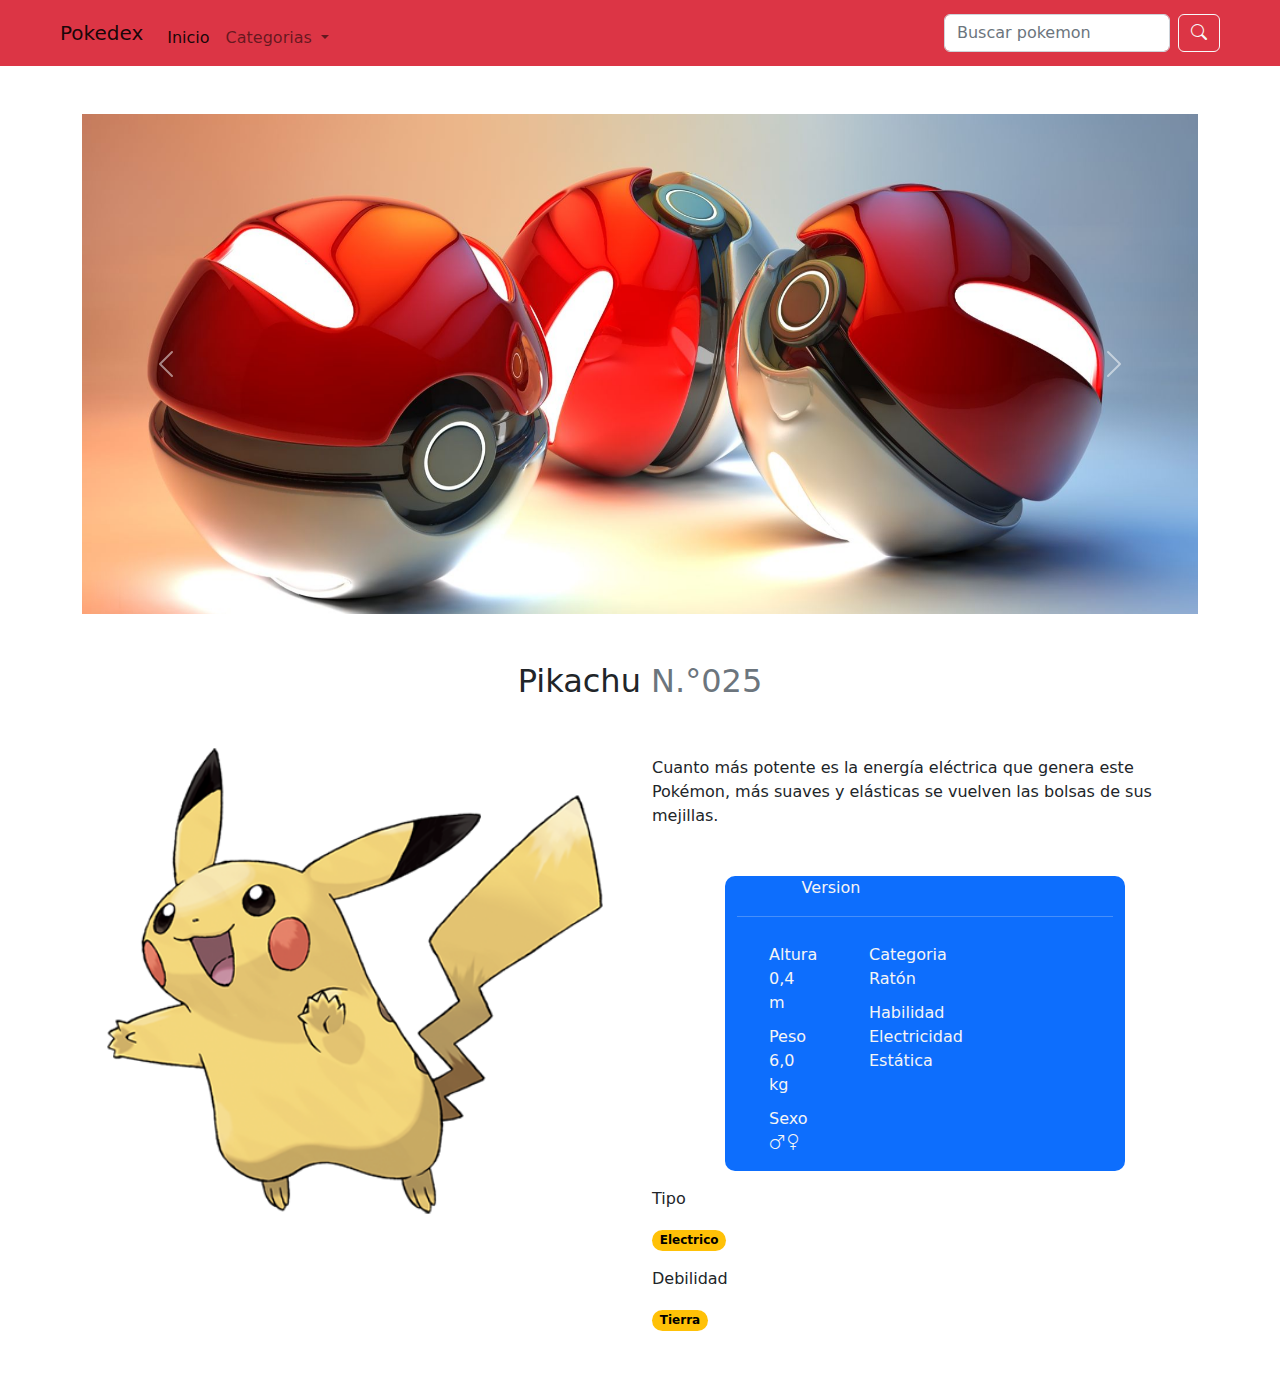
==== pages/pokemonEv.html @ c6234e3e "Borre paginas que no realizaria, y termine maquetado principal de paginaPokemon" ====
<!DOCTYPE html>
<html lang="es">
  <head>
    <meta charset="UTF-8" />
    <meta http-equiv="X-UA-Compatible" content="IE=edge" />
    <meta name="viewport" content="width=device-width, initial-scale=1.0" />
    <meta name="author" content="Lucia Gonzalez" />
    <meta name="description" content="Pagina de pokemones" />
    <meta name="keywords" content="pokemon, pikachu, pokeball, pokebola" />
    <link rel="stylesheet" href="../css/bootstrap.min.css" />
    <link
      rel="stylesheet"
      href="https://cdn.jsdelivr.net/npm/bootstrap-icons@1.8.3/font/bootstrap-icons.css"
    />

    <link rel="stylesheet" href="../css/style.css" />

    <title>Pokedex</title>
  </head>
  <body>
    <header>
      <nav class="navbar navbar-expand-lg bg-danger">
        <div class="container-fluid mx-5">
          <a class="navbar-brand" href="../index.html">Pokedex</a>
          <button
            class="navbar-toggler"
            type="button"
            data-bs-toggle="collapse"
            data-bs-target="#navbarSupportedContent"
            aria-controls="navbarSupportedContent"
            aria-expanded="false"
            aria-label="Toggle navigation"
          >
            <span class="navbar-toggler-icon"></span>
          </button>
          <div class="collapse navbar-collapse" id="navbarSupportedContent">
            <ul class="navbar-nav me-auto mb-2 mb-lg-0">
              <li class="nav-item">
                <a
                  class="nav-link active"
                  aria-current="page"
                  href="../index.html"
                  >Inicio</a
                >
              </li>

              <li class="nav-item dropdown">
                <a
                  class="nav-link dropdown-toggle"
                  href="pages/"
                  id="navbarDropdown"
                  role="button"
                  data-bs-toggle="dropdown"
                  aria-expanded="false"
                >
                  Categorias
                </a>
                <ul class="dropdown-menu" aria-labelledby="navbarDropdown">
                  <li><a class="dropdown-item" href="#">Action</a></li>
                  <li><a class="dropdown-item" href="#">Another action</a></li>
                  <li><hr class="dropdown-divider" /></li>
                  <li>
                    <a class="dropdown-item" href="#">Something else here</a>
                  </li>
                </ul>
              </li>
            </ul>
            <form class="d-flex" role="search">
              <input
                class="form-control me-2"
                type="search"
                placeholder="Buscar pokemon"
                aria-label="Search"
              />
              <button class="btn btn-outline-light" type="submit">
                <div>
                  <i class="bi bi-search"></i>
                </div>
              </button>
            </form>
          </div>
        </div>
      </nav>
    </header>
    <main>
      <section class="container my-5">
        <div id="carruselbanner" class="carousel slide" data-bs-ride="carousel">
          <div class="carousel-inner">
            <div class="carousel-item active">
              <img
                src="../img/pokeballss.jpg"
                class="d-block w-100 carrusel"
                alt="imagen de pokeball"
              />
            </div>
            <div class="carousel-item">
              <img
                src="../img/pikachupokeball.webp"
                class="d-block w-100 carrusel"
                alt="imagen de pokeball con pikachu"
              />
            </div>
            <div class="carousel-item">
              <img
                src="../img/pokemon-ball.jpg"
                class="d-block w-100 carrusel"
                alt="imagen de pokeball con animal"
              />
            </div>
          </div>
          <button
            class="carousel-control-prev"
            type="button"
            data-bs-target="#carruselbanner"
            data-bs-slide="prev"
          >
            <span class="carousel-control-prev-icon" aria-hidden="true"></span>
            <span class="visually-hidden">Previous</span>
          </button>
          <button
            class="carousel-control-next"
            type="button"
            data-bs-target="#carruselbanner"
            data-bs-slide="next"
          >
            <span class="carousel-control-next-icon" aria-hidden="true"></span>
            <span class="visually-hidden">Next</span>
          </button>
        </div>
      </section>
      <section class="container my-5">
        <h2 class="text-center">
          Pikachu <span class="text-secondary">N.°025</span>
        </h2>
        <article class="row">
          <aside class="col-12 col-md-6">
            <img
              src="../img/pikachu.png"
              alt="imagen de pikachu"
              class="w-100"
            />
          </aside>
          <aside class="col-12 col-md-6">
          <p class="my-5">Cuanto más potente es la energía eléctrica que genera este Pokémon, más suaves y elásticas se vuelven las bolsas de sus mejillas.</p>  
          <div class="container bg-primary version">
            <div class="col-6 text-center">Version</div>
            <hr>
            <div class="row">
            <div class="col-6 col-sm-3">
                <ul>
                    <li>Altura</li>
                    <span>0,4 m</span>
                    <li>Peso</li>
                    <span>6,0 kg</span>
                    <li>Sexo</li>
                    <i class="bi bi-gender-male"></i><i class="bi bi-gender-female"></i>
                </ul>
            </div>
            <div class="col-6 col-sm-3">
                <ul>
                    <li>Categoria</li>
                    <span>Ratón</span>
                    <li>Habilidad</li>
                    <span>Electricidad Estática</span>
                </ul>
            </div>
        </div>
        </div>
        <div class="my-3">
            <p>Tipo</p>
        <span class="badge rounded-pill text-bg-warning">Electrico</span>
        <p class="my-3">Debilidad</p>
        <span class="badge rounded-pill text-bg-warning">Tierra</span>
        </div>

        </aside>
        </div>
        </article>

      </section>
    </main>
    <footer></footer>
    <script src="../js/bootstrap.min.js"></script>
  </body>
</html>
---- css/style.css ----
.carrusel{object-fit: cover;
    height: 500px;

}
.planta{
    background-color: rgb(115, 212, 115);
}
.veneno{
    background-color: rgb(184, 142, 224);
}
.agua{
    background-color: rgb(95, 165, 234);
}
.hada{
    background-color: pink;
}
.normal{
    background-color: gray;
}
.hielo{
    background-color: rgb(43, 234, 241);
}
.lucha{
    background-color: orange;
}
ul{
    list-style: none;
}
.version{
    width: 400px;
    border-radius: 10px;
    color: whitesmoke;
}
li{
    margin-top: 10px;
}
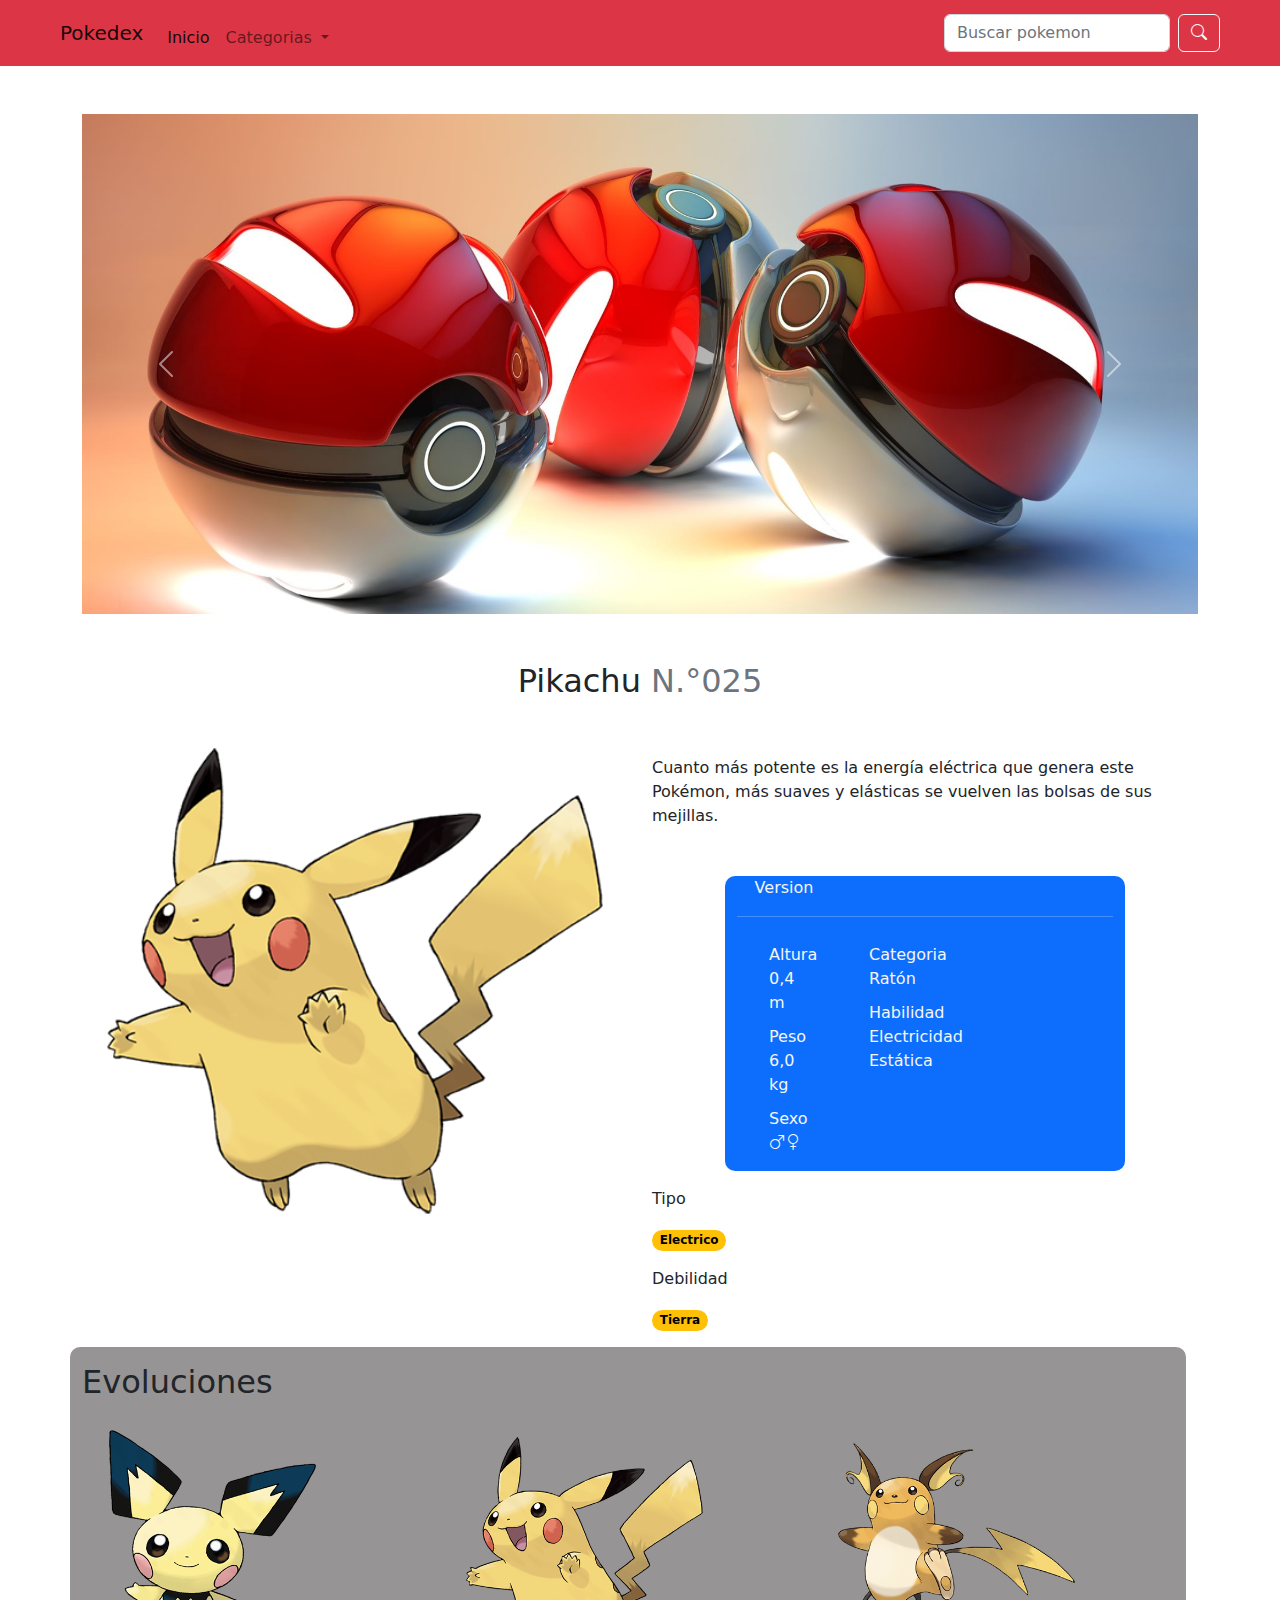
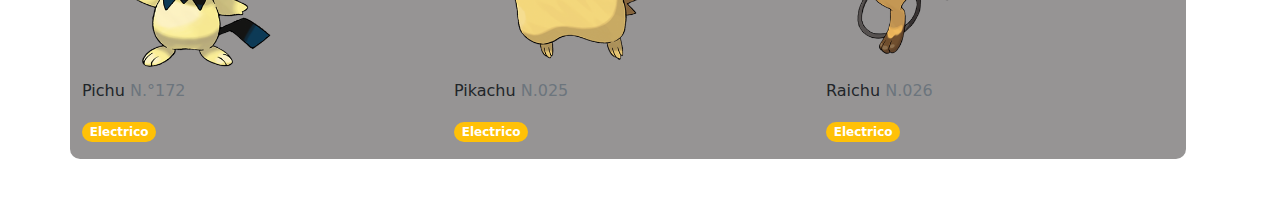
==== commit 80222173: "hice responsive la pagina pokemon" ====
--- a/pages/pokemonEv.html
+++ b/pages/pokemonEv.html
@@ -1,6 +1,7 @@
 <!DOCTYPE html>
 <html lang="es">
-  <head>
+
+<head>
     <meta charset="UTF-8" />
     <meta http-equiv="X-UA-Compatible" content="IE=edge" />
     <meta name="viewport" content="width=device-width, initial-scale=1.0" />
@@ -8,178 +9,155 @@
     <meta name="description" content="Pagina de pokemones" />
     <meta name="keywords" content="pokemon, pikachu, pokeball, pokebola" />
     <link rel="stylesheet" href="../css/bootstrap.min.css" />
-    <link
-      rel="stylesheet"
-      href="https://cdn.jsdelivr.net/npm/bootstrap-icons@1.8.3/font/bootstrap-icons.css"
-    />
+    <link rel="stylesheet" href="https://cdn.jsdelivr.net/npm/bootstrap-icons@1.8.3/font/bootstrap-icons.css" />
 
     <link rel="stylesheet" href="../css/style.css" />
 
     <title>Pokedex</title>
-  </head>
-  <body>
+</head>
+
+<body>
     <header>
-      <nav class="navbar navbar-expand-lg bg-danger">
-        <div class="container-fluid mx-5">
-          <a class="navbar-brand" href="../index.html">Pokedex</a>
-          <button
-            class="navbar-toggler"
-            type="button"
-            data-bs-toggle="collapse"
-            data-bs-target="#navbarSupportedContent"
-            aria-controls="navbarSupportedContent"
-            aria-expanded="false"
-            aria-label="Toggle navigation"
-          >
-            <span class="navbar-toggler-icon"></span>
-          </button>
-          <div class="collapse navbar-collapse" id="navbarSupportedContent">
-            <ul class="navbar-nav me-auto mb-2 mb-lg-0">
-              <li class="nav-item">
-                <a
-                  class="nav-link active"
-                  aria-current="page"
-                  href="../index.html"
-                  >Inicio</a
-                >
-              </li>
+        <nav class="navbar navbar-expand-lg bg-danger">
+            <div class="container-fluid mx-5">
+                <a class="navbar-brand" href="../index.html">Pokedex</a>
+                <button class="navbar-toggler" type="button" data-bs-toggle="collapse"
+                    data-bs-target="#navbarSupportedContent" aria-controls="navbarSupportedContent"
+                    aria-expanded="false" aria-label="Toggle navigation">
+                    <span class="navbar-toggler-icon"></span>
+                </button>
+                <div class="collapse navbar-collapse" id="navbarSupportedContent">
+                    <ul class="navbar-nav me-auto mb-2 mb-lg-0">
+                        <li class="nav-item">
+                            <a class="nav-link active" aria-current="page" href="../index.html">Inicio</a>
+                        </li>
 
-              <li class="nav-item dropdown">
-                <a
-                  class="nav-link dropdown-toggle"
-                  href="pages/"
-                  id="navbarDropdown"
-                  role="button"
-                  data-bs-toggle="dropdown"
-                  aria-expanded="false"
-                >
-                  Categorias
-                </a>
-                <ul class="dropdown-menu" aria-labelledby="navbarDropdown">
-                  <li><a class="dropdown-item" href="#">Action</a></li>
-                  <li><a class="dropdown-item" href="#">Another action</a></li>
-                  <li><hr class="dropdown-divider" /></li>
-                  <li>
-                    <a class="dropdown-item" href="#">Something else here</a>
-                  </li>
-                </ul>
-              </li>
-            </ul>
-            <form class="d-flex" role="search">
-              <input
-                class="form-control me-2"
-                type="search"
-                placeholder="Buscar pokemon"
-                aria-label="Search"
-              />
-              <button class="btn btn-outline-light" type="submit">
-                <div>
-                  <i class="bi bi-search"></i>
+                        <li class="nav-item dropdown">
+                            <a class="nav-link dropdown-toggle" href="pages/" id="navbarDropdown" role="button"
+                                data-bs-toggle="dropdown" aria-expanded="false">
+                                Categorias
+                            </a>
+                            <ul class="dropdown-menu" aria-labelledby="navbarDropdown">
+                                <li><a class="dropdown-item" href="#">Action</a></li>
+                                <li><a class="dropdown-item" href="#">Another action</a></li>
+                                <li>
+                                    <hr class="dropdown-divider" />
+                                </li>
+                                <li>
+                                    <a class="dropdown-item" href="#">Something else here</a>
+                                </li>
+                            </ul>
+                        </li>
+                    </ul>
+                    <form class="d-flex" role="search">
+                        <input class="form-control me-2" type="search" placeholder="Buscar pokemon"
+                            aria-label="Search" />
+                        <button class="btn btn-outline-light" type="submit">
+                            <div>
+                                <i class="bi bi-search"></i>
+                            </div>
+                        </button>
+                    </form>
                 </div>
-              </button>
-            </form>
-          </div>
-        </div>
-      </nav>
+            </div>
+        </nav>
     </header>
     <main>
-      <section class="container my-5">
-        <div id="carruselbanner" class="carousel slide" data-bs-ride="carousel">
-          <div class="carousel-inner">
-            <div class="carousel-item active">
-              <img
-                src="../img/pokeballss.jpg"
-                class="d-block w-100 carrusel"
-                alt="imagen de pokeball"
-              />
+        <section class="container my-5">
+            <div id="carruselbanner" class="carousel slide" data-bs-ride="carousel">
+                <div class="carousel-inner">
+                    <div class="carousel-item active">
+                        <img src="../img/pokeballss.jpg" class="d-block w-100 carrusel" alt="imagen de pokeball" />
+                    </div>
+                    <div class="carousel-item">
+                        <img src="../img/pikachupokeball.webp" class="d-block w-100 carrusel"
+                            alt="imagen de pokeball con pikachu" />
+                    </div>
+                    <div class="carousel-item">
+                        <img src="../img/pokemon-ball.jpg" class="d-block w-100 carrusel"
+                            alt="imagen de pokeball con animal" />
+                    </div>
+                </div>
+                <button class="carousel-control-prev" type="button" data-bs-target="#carruselbanner"
+                    data-bs-slide="prev">
+                    <span class="carousel-control-prev-icon" aria-hidden="true"></span>
+                    <span class="visually-hidden">Previous</span>
+                </button>
+                <button class="carousel-control-next" type="button" data-bs-target="#carruselbanner"
+                    data-bs-slide="next">
+                    <span class="carousel-control-next-icon" aria-hidden="true"></span>
+                    <span class="visually-hidden">Next</span>
+                </button>
             </div>
-            <div class="carousel-item">
-              <img
-                src="../img/pikachupokeball.webp"
-                class="d-block w-100 carrusel"
-                alt="imagen de pokeball con pikachu"
-              />
-            </div>
-            <div class="carousel-item">
-              <img
-                src="../img/pokemon-ball.jpg"
-                class="d-block w-100 carrusel"
-                alt="imagen de pokeball con animal"
-              />
-            </div>
-          </div>
-          <button
-            class="carousel-control-prev"
-            type="button"
-            data-bs-target="#carruselbanner"
-            data-bs-slide="prev"
-          >
-            <span class="carousel-control-prev-icon" aria-hidden="true"></span>
-            <span class="visually-hidden">Previous</span>
-          </button>
-          <button
-            class="carousel-control-next"
-            type="button"
-            data-bs-target="#carruselbanner"
-            data-bs-slide="next"
-          >
-            <span class="carousel-control-next-icon" aria-hidden="true"></span>
-            <span class="visually-hidden">Next</span>
-          </button>
-        </div>
-      </section>
-      <section class="container my-5">
-        <h2 class="text-center">
-          Pikachu <span class="text-secondary">N.°025</span>
-        </h2>
-        <article class="row">
-          <aside class="col-12 col-md-6">
-            <img
-              src="../img/pikachu.png"
-              alt="imagen de pikachu"
-              class="w-100"
-            />
-          </aside>
-          <aside class="col-12 col-md-6">
-          <p class="my-5">Cuanto más potente es la energía eléctrica que genera este Pokémon, más suaves y elásticas se vuelven las bolsas de sus mejillas.</p>  
-          <div class="container bg-primary version">
-            <div class="col-6 text-center">Version</div>
-            <hr>
-            <div class="row">
-            <div class="col-6 col-sm-3">
-                <ul>
-                    <li>Altura</li>
-                    <span>0,4 m</span>
-                    <li>Peso</li>
-                    <span>6,0 kg</span>
-                    <li>Sexo</li>
-                    <i class="bi bi-gender-male"></i><i class="bi bi-gender-female"></i>
-                </ul>
-            </div>
-            <div class="col-6 col-sm-3">
-                <ul>
-                    <li>Categoria</li>
-                    <span>Ratón</span>
-                    <li>Habilidad</li>
-                    <span>Electricidad Estática</span>
-                </ul>
-            </div>
-        </div>
-        </div>
-        <div class="my-3">
-            <p>Tipo</p>
-        <span class="badge rounded-pill text-bg-warning">Electrico</span>
-        <p class="my-3">Debilidad</p>
-        <span class="badge rounded-pill text-bg-warning">Tierra</span>
-        </div>
+        </section>
+        <section class="container my-5">
+            <h2 class="text-center">
+                Pikachu <span class="text-secondary">N.°025</span>
+            </h2>
+            <article class="row">
+                <aside class="col-12 col-md-6">
+                    <img src="../img/pikachu.png" alt="imagen de pikachu" class="w-100" />
+                </aside>
+                <aside class="col-12 col-md-6">
+                    <p class="my-5">Cuanto más potente es la energía eléctrica que genera este Pokémon, más suaves y
+                        elásticas se vuelven las bolsas de sus mejillas.</p>
+                    <div class="container bg-primary version">
+                        <div class="col-6 col-sm-3 text-center">Version</div>
+                        <hr>
+                        <div class="row">
+                            <div class="col-6 col-sm-3">
+                                <ul>
+                                    <li>Altura</li>
+                                    <span>0,4 m</span>
+                                    <li>Peso</li>
+                                    <span>6,0 kg</span>
+                                    <li>Sexo</li>
+                                    <i class="bi bi-gender-male"></i><i class="bi bi-gender-female"></i>
+                                </ul>
+                            </div>
+                            <div class="col-6 col-sm-3">
+                                <ul>
+                                    <li>Categoria</li>
+                                    <span>Ratón</span>
+                                    <li>Habilidad</li>
+                                    <span>Electricidad Estática</span>
+                                </ul>
+                            </div>
+                        </div>
+                    </div>
+                    <div class="my-3">
+                        <p>Tipo</p>
+                        <span class="badge rounded-pill text-bg-warning">Electrico</span>
+                        <p class="my-3">Debilidad</p>
+                        <span class="badge rounded-pill text-bg-warning">Tierra</span>
+                    </div>
 
-        </aside>
-        </div>
-        </article>
+                </aside>
+                </div>
+            </article>
 
-      </section>
+            <article class="row evolucionpokemon w-100 align-self-center">
+                <h2 class="my-3">Evoluciones</h2>
+               <aside class="col-12 col-sm-4">
+                <img src="../img/172-pikachu1.png" alt="pikachu original sin evolucion" class="w-75">
+                <p>Pichu <span class="text-secondary">N.°172</span></p>
+                <p><span class="badge rounded-pill bg-warning">Electrico</span></p>
+               </aside>
+               <aside class="col-12 col-sm-4">
+                <img src="../img/pikachu.png" alt="pikachu primera evolucion" class="w-75">
+                <p>Pikachu <span class="text-secondary">N.025</span></p>
+                <p><span class="badge rounded-pill bg-warning">Electrico</span></p>
+               </aside>
+               <aside class="col-12 col-sm-4">
+                <img src="../img/026-pikachu3.png" alt="pikachu ultima evolucion" class="w-75">
+                <p>Raichu <span class="text-secondary">N.026</span></p>
+                <p><span class="badge rounded-pill bg-warning">Electrico</span></p>
+               </aside>
+            </article>
+        </section>
     </main>
     <footer></footer>
     <script src="../js/bootstrap.min.js"></script>
-  </body>
-</html>
+</body>
+
+</html>--- a/css/style.css
+++ b/css/style.css
@@ -33,4 +33,17 @@
 }
 li{
     margin-top: 10px;
+}
+.evolucionpokemon{
+    background-color: rgb(150, 148, 148);
+    border-radius: 10px;
+    justify-content: center;
+}
+@media all and (max-width: 767px){
+    .version{
+        width: 300px;
+        border-radius: 10px;
+        color: whitesmoke;
+    }
+    body{text-align: center;}  
 }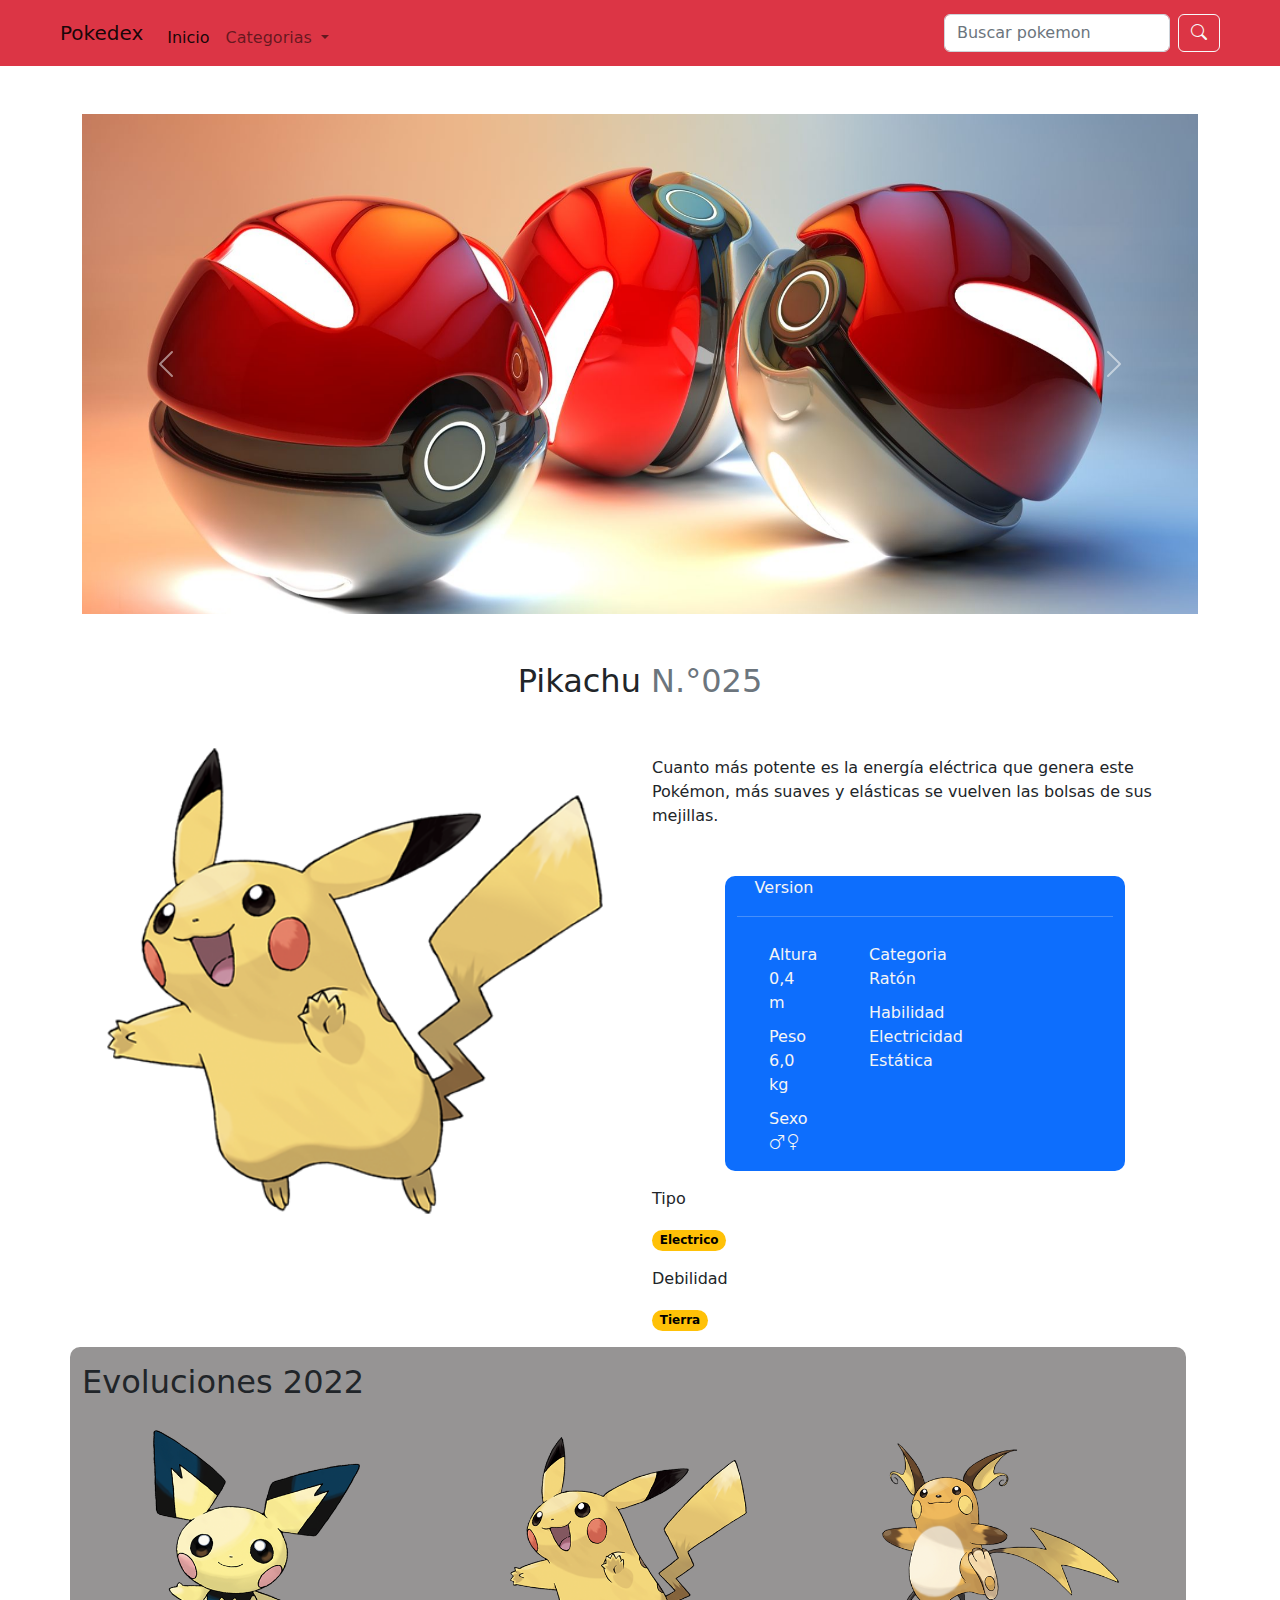
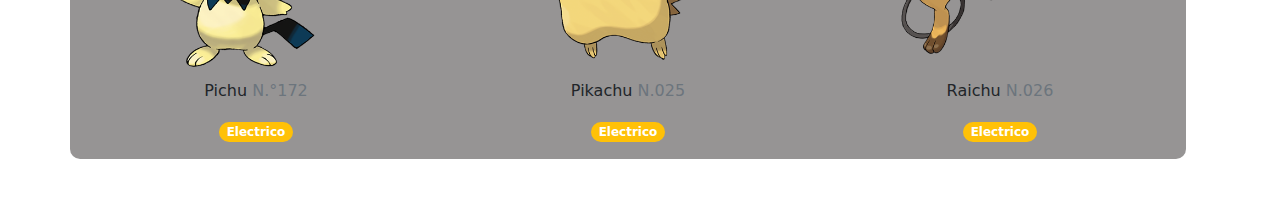
==== commit c841a0dc: "termine la seccion de la evolucion de pikachu" ====
--- a/pages/pokemonEv.html
+++ b/pages/pokemonEv.html
@@ -102,7 +102,7 @@
                     <p class="my-5">Cuanto más potente es la energía eléctrica que genera este Pokémon, más suaves y
                         elásticas se vuelven las bolsas de sus mejillas.</p>
                     <div class="container bg-primary version">
-                        <div class="col-6 col-sm-3 text-center">Version</div>
+                        <div class="col-6 col-sm-3 text-center tittleversion">Version</div>
                         <hr>
                         <div class="row">
                             <div class="col-6 col-sm-3">
@@ -136,20 +136,20 @@
                 </div>
             </article>
 
-            <article class="row evolucionpokemon w-100 align-self-center">
-                <h2 class="my-3">Evoluciones</h2>
-               <aside class="col-12 col-sm-4">
-                <img src="../img/172-pikachu1.png" alt="pikachu original sin evolucion" class="w-75">
+            <article class="row evolucionpokemon w-100 justify-content-between">
+                <h2 class="my-3">Evoluciones 2022</h2>
+               <aside class="col-12 col-sm-4 text-center">
+                <img src="../img/172pikachu.png" alt="pikachu original sin evolucion" class="w-75">
                 <p>Pichu <span class="text-secondary">N.°172</span></p>
                 <p><span class="badge rounded-pill bg-warning">Electrico</span></p>
                </aside>
-               <aside class="col-12 col-sm-4">
+               <aside class="col-12 col-sm-4 text-center">
                 <img src="../img/pikachu.png" alt="pikachu primera evolucion" class="w-75">
                 <p>Pikachu <span class="text-secondary">N.025</span></p>
                 <p><span class="badge rounded-pill bg-warning">Electrico</span></p>
                </aside>
-               <aside class="col-12 col-sm-4">
-                <img src="../img/026-pikachu3.png" alt="pikachu ultima evolucion" class="w-75">
+               <aside class="col-12 col-sm-4 text-center">
+                <img src="../img/026-pikachu.png" alt="pikachu ultima evolucion" class="w-75">
                 <p>Raichu <span class="text-secondary">N.026</span></p>
                 <p><span class="badge rounded-pill bg-warning">Electrico</span></p>
                </aside>
--- a/css/style.css
+++ b/css/style.css
@@ -46,4 +46,7 @@
         color: whitesmoke;
     }
     body{text-align: center;}  
+}
+.tittleversion{
+    text-align: center;
 }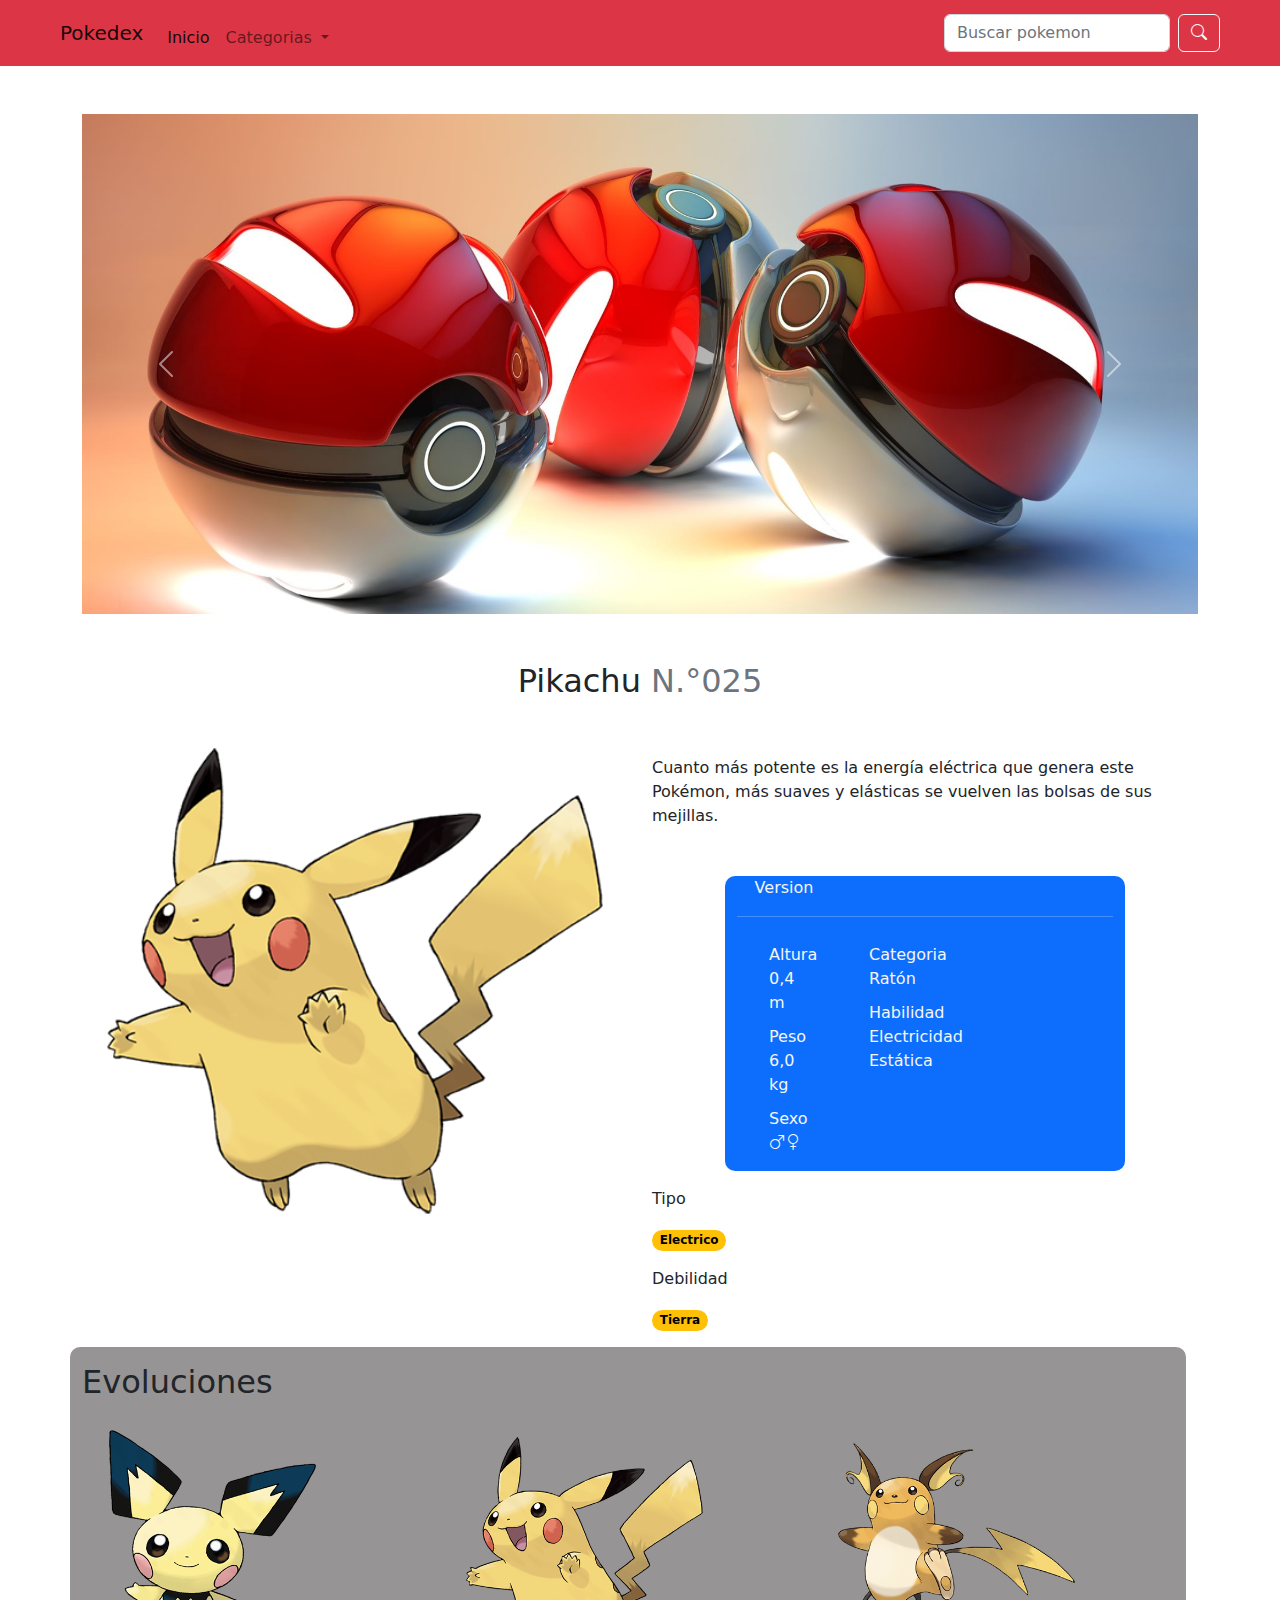
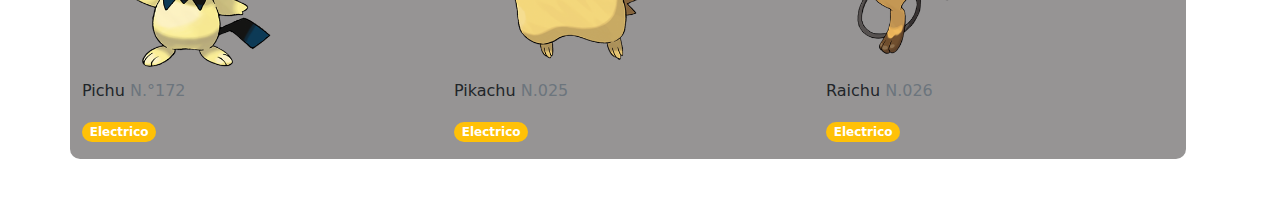
==== commit ac586c82: "guarde cambios de paginapokemon" ====
--- a/pages/pokemonEv.html
+++ b/pages/pokemonEv.html
@@ -102,7 +102,7 @@
                     <p class="my-5">Cuanto más potente es la energía eléctrica que genera este Pokémon, más suaves y
                         elásticas se vuelven las bolsas de sus mejillas.</p>
                     <div class="container bg-primary version">
-                        <div class="col-6 col-sm-3 text-center tittleversion">Version</div>
+                        <div class="col-6 col-sm-3 text-center">Version</div>
                         <hr>
                         <div class="row">
                             <div class="col-6 col-sm-3">
@@ -136,20 +136,20 @@
                 </div>
             </article>
 
-            <article class="row evolucionpokemon w-100 justify-content-between">
-                <h2 class="my-3">Evoluciones 2022</h2>
-               <aside class="col-12 col-sm-4 text-center">
-                <img src="../img/172pikachu.png" alt="pikachu original sin evolucion" class="w-75">
+            <article class="row evolucionpokemon w-100 align-self-center">
+                <h2 class="my-3">Evoluciones</h2>
+               <aside class="col-12 col-sm-4">
+                <img src="../img/172-pikachu1.png" alt="pikachu original sin evolucion" class="w-75">
                 <p>Pichu <span class="text-secondary">N.°172</span></p>
                 <p><span class="badge rounded-pill bg-warning">Electrico</span></p>
                </aside>
-               <aside class="col-12 col-sm-4 text-center">
+               <aside class="col-12 col-sm-4">
                 <img src="../img/pikachu.png" alt="pikachu primera evolucion" class="w-75">
                 <p>Pikachu <span class="text-secondary">N.025</span></p>
                 <p><span class="badge rounded-pill bg-warning">Electrico</span></p>
                </aside>
-               <aside class="col-12 col-sm-4 text-center">
-                <img src="../img/026-pikachu.png" alt="pikachu ultima evolucion" class="w-75">
+               <aside class="col-12 col-sm-4">
+                <img src="../img/026-pikachu3.png" alt="pikachu ultima evolucion" class="w-75">
                 <p>Raichu <span class="text-secondary">N.026</span></p>
                 <p><span class="badge rounded-pill bg-warning">Electrico</span></p>
                </aside>
--- a/css/style.css
+++ b/css/style.css
@@ -46,7 +46,4 @@
         color: whitesmoke;
     }
     body{text-align: center;}  
-}
-.tittleversion{
-    text-align: center;
 }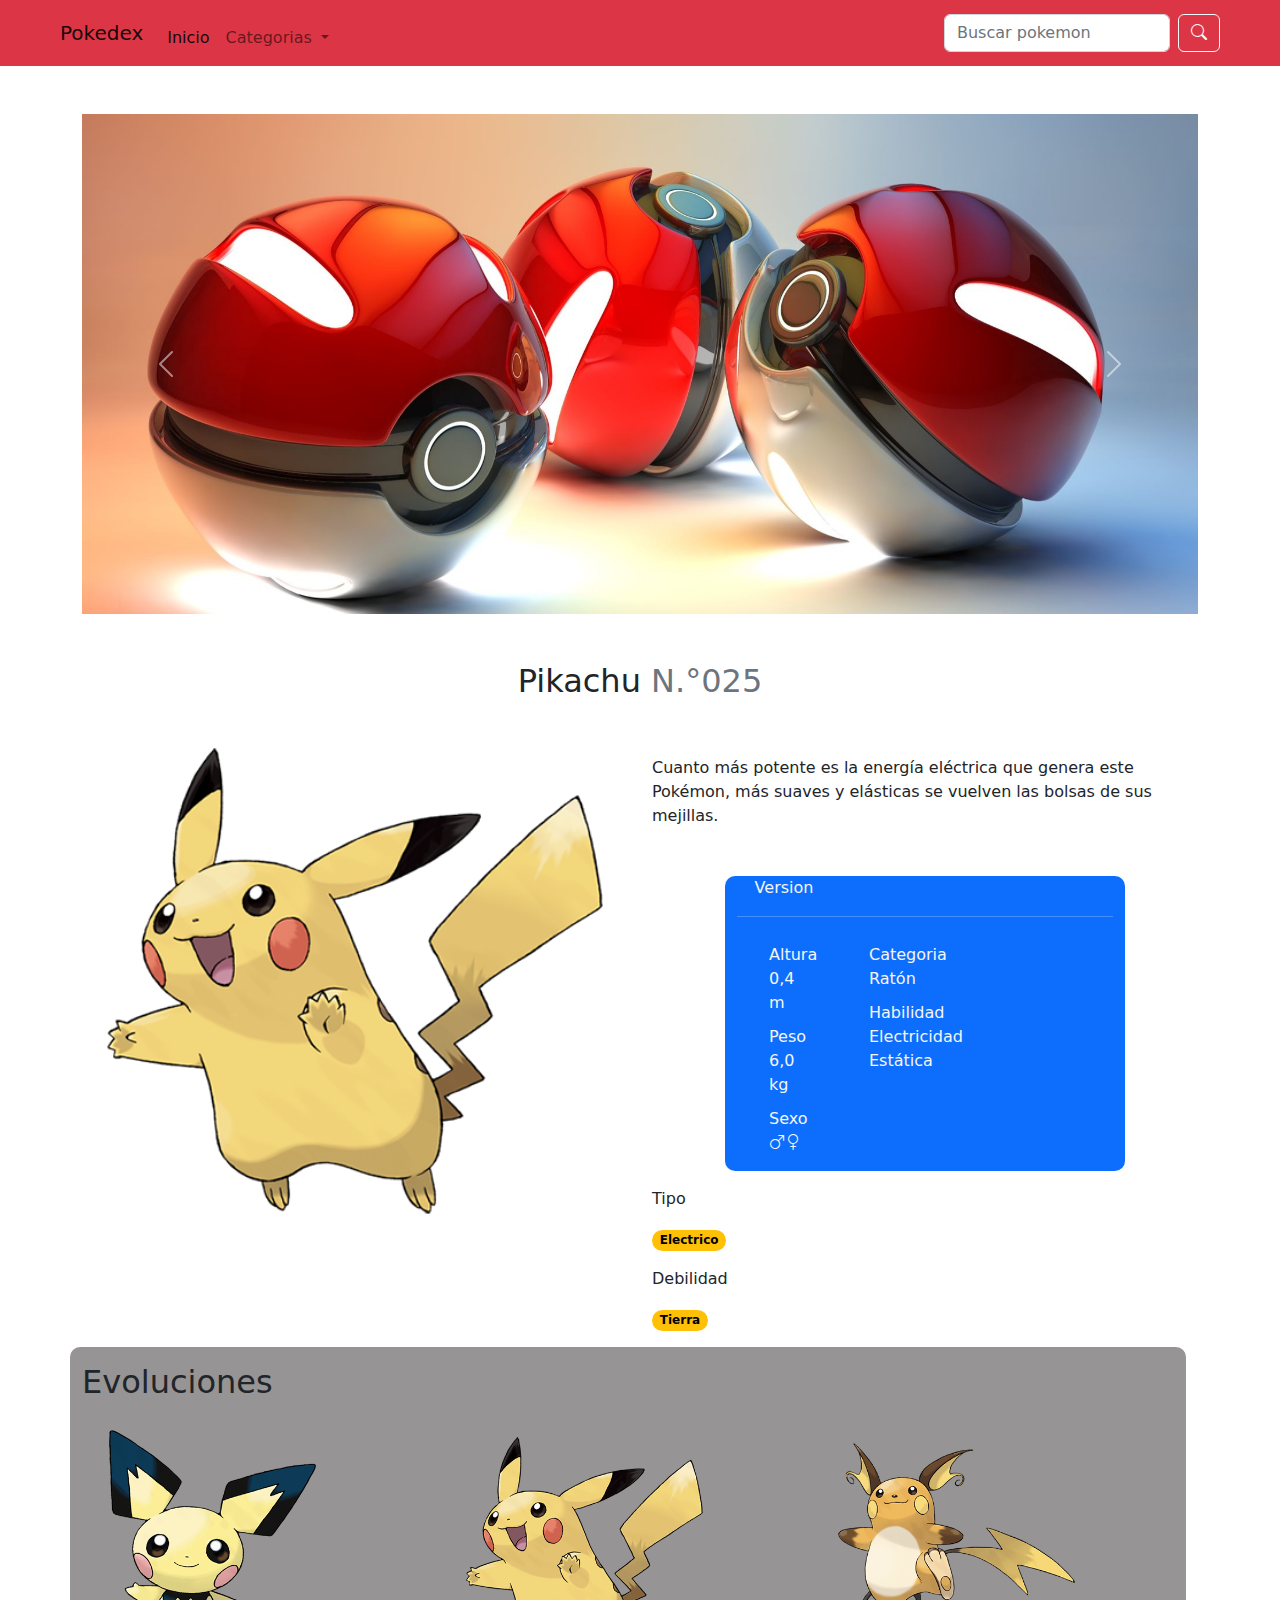
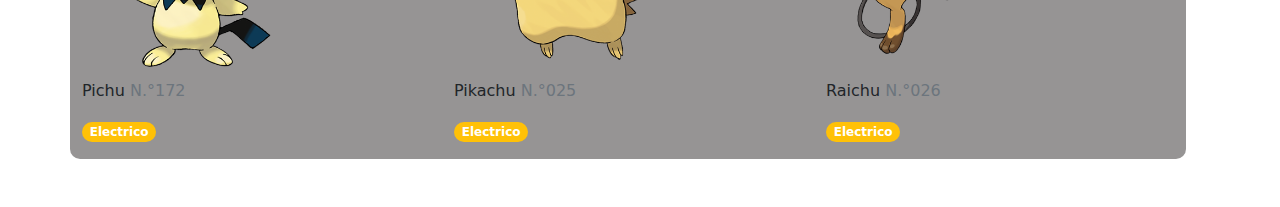
==== commit 1918240a: "termine de realizar merge sobre mis paginas a la pag principal" ====
--- a/pages/pokemonEv.html
+++ b/pages/pokemonEv.html
@@ -145,12 +145,12 @@
                </aside>
                <aside class="col-12 col-sm-4">
                 <img src="../img/pikachu.png" alt="pikachu primera evolucion" class="w-75">
-                <p>Pikachu <span class="text-secondary">N.025</span></p>
+                <p>Pikachu <span class="text-secondary">N.°025</span></p>
                 <p><span class="badge rounded-pill bg-warning">Electrico</span></p>
                </aside>
                <aside class="col-12 col-sm-4">
                 <img src="../img/026-pikachu3.png" alt="pikachu ultima evolucion" class="w-75">
-                <p>Raichu <span class="text-secondary">N.026</span></p>
+                <p>Raichu <span class="text-secondary">N.°026</span></p>
                 <p><span class="badge rounded-pill bg-warning">Electrico</span></p>
                </aside>
             </article>
--- a/css/style.css
+++ b/css/style.css
@@ -1,6 +1,6 @@
-.carrusel{object-fit: cover;
+.carrusel{
+    object-fit: cover;
     height: 500px;
-
 }
 .planta{
     background-color: rgb(115, 212, 115);
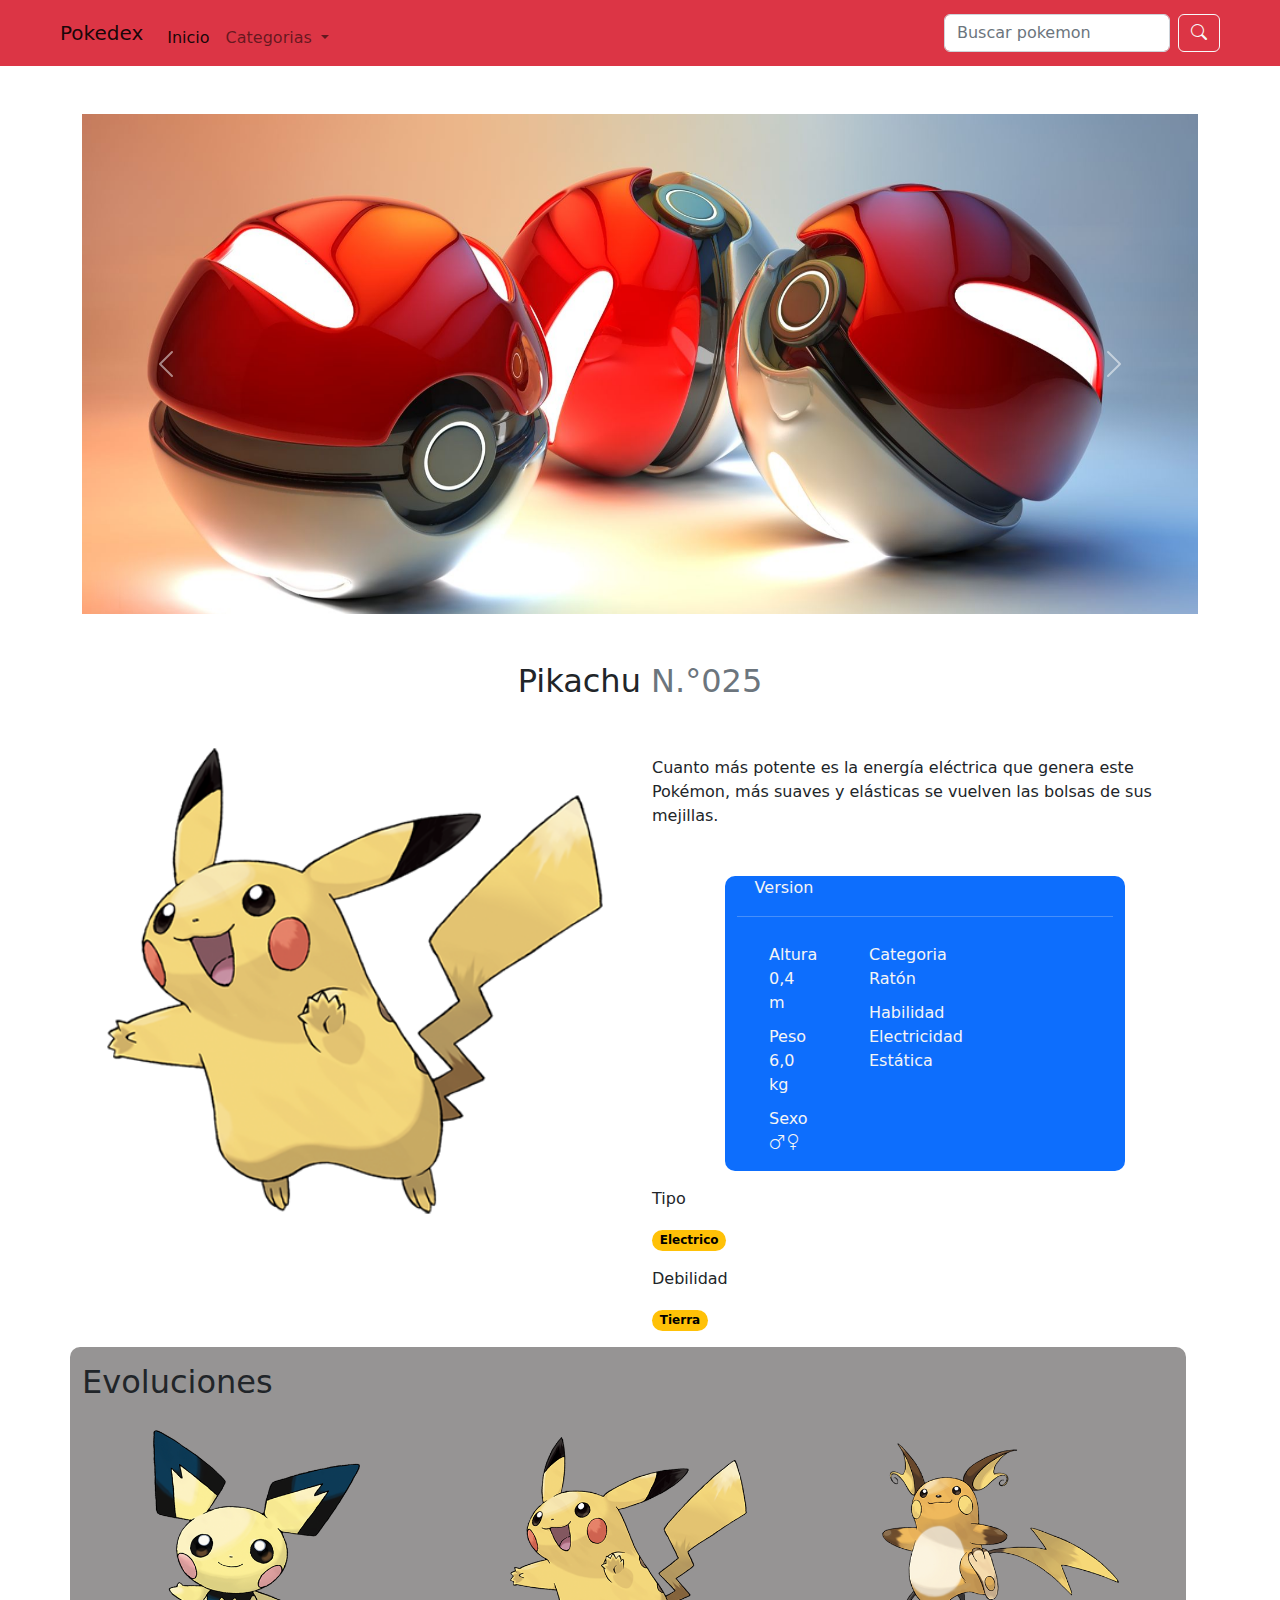
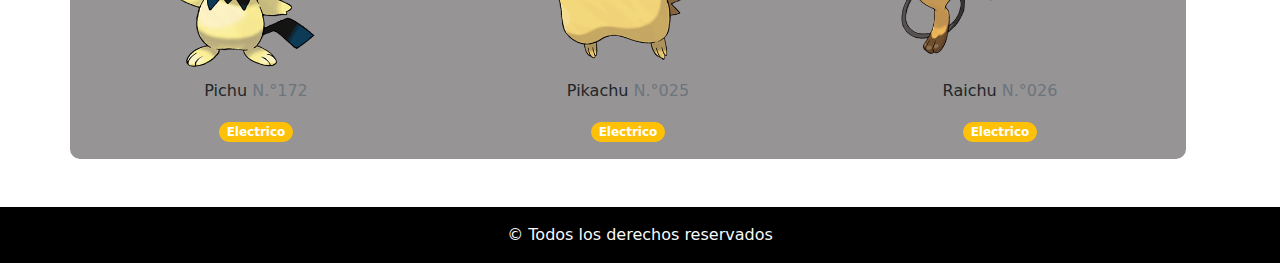
==== commit 2c5196fc: "termine detalles finales, footer en pagEv y text center en seccion Ev" ====
--- a/pages/pokemonEv.html
+++ b/pages/pokemonEv.html
@@ -136,19 +136,19 @@
                 </div>
             </article>
 
-            <article class="row evolucionpokemon w-100 align-self-center">
+            <article class="row evolucionpokemon w-100">
                 <h2 class="my-3">Evoluciones</h2>
-               <aside class="col-12 col-sm-4">
+               <aside class="col-12 col-sm-4 text-center">
                 <img src="../img/172-pikachu1.png" alt="pikachu original sin evolucion" class="w-75">
                 <p>Pichu <span class="text-secondary">N.°172</span></p>
                 <p><span class="badge rounded-pill bg-warning">Electrico</span></p>
                </aside>
-               <aside class="col-12 col-sm-4">
+               <aside class="col-12 col-sm-4 text-center">
                 <img src="../img/pikachu.png" alt="pikachu primera evolucion" class="w-75">
                 <p>Pikachu <span class="text-secondary">N.°025</span></p>
                 <p><span class="badge rounded-pill bg-warning">Electrico</span></p>
                </aside>
-               <aside class="col-12 col-sm-4">
+               <aside class="col-12 col-sm-4 text-center">
                 <img src="../img/026-pikachu3.png" alt="pikachu ultima evolucion" class="w-75">
                 <p>Raichu <span class="text-secondary">N.°026</span></p>
                 <p><span class="badge rounded-pill bg-warning">Electrico</span></p>
@@ -156,8 +156,8 @@
             </article>
         </section>
     </main>
-    <footer></footer>
-    <script src="../js/bootstrap.min.js"></script>
+    <footer class=" text-light bg-black p-3 text-center">&copy; Todos los derechos reservados
+        <script src="../js/bootstrap.min.js"></script>
 </body>
 
 </html>